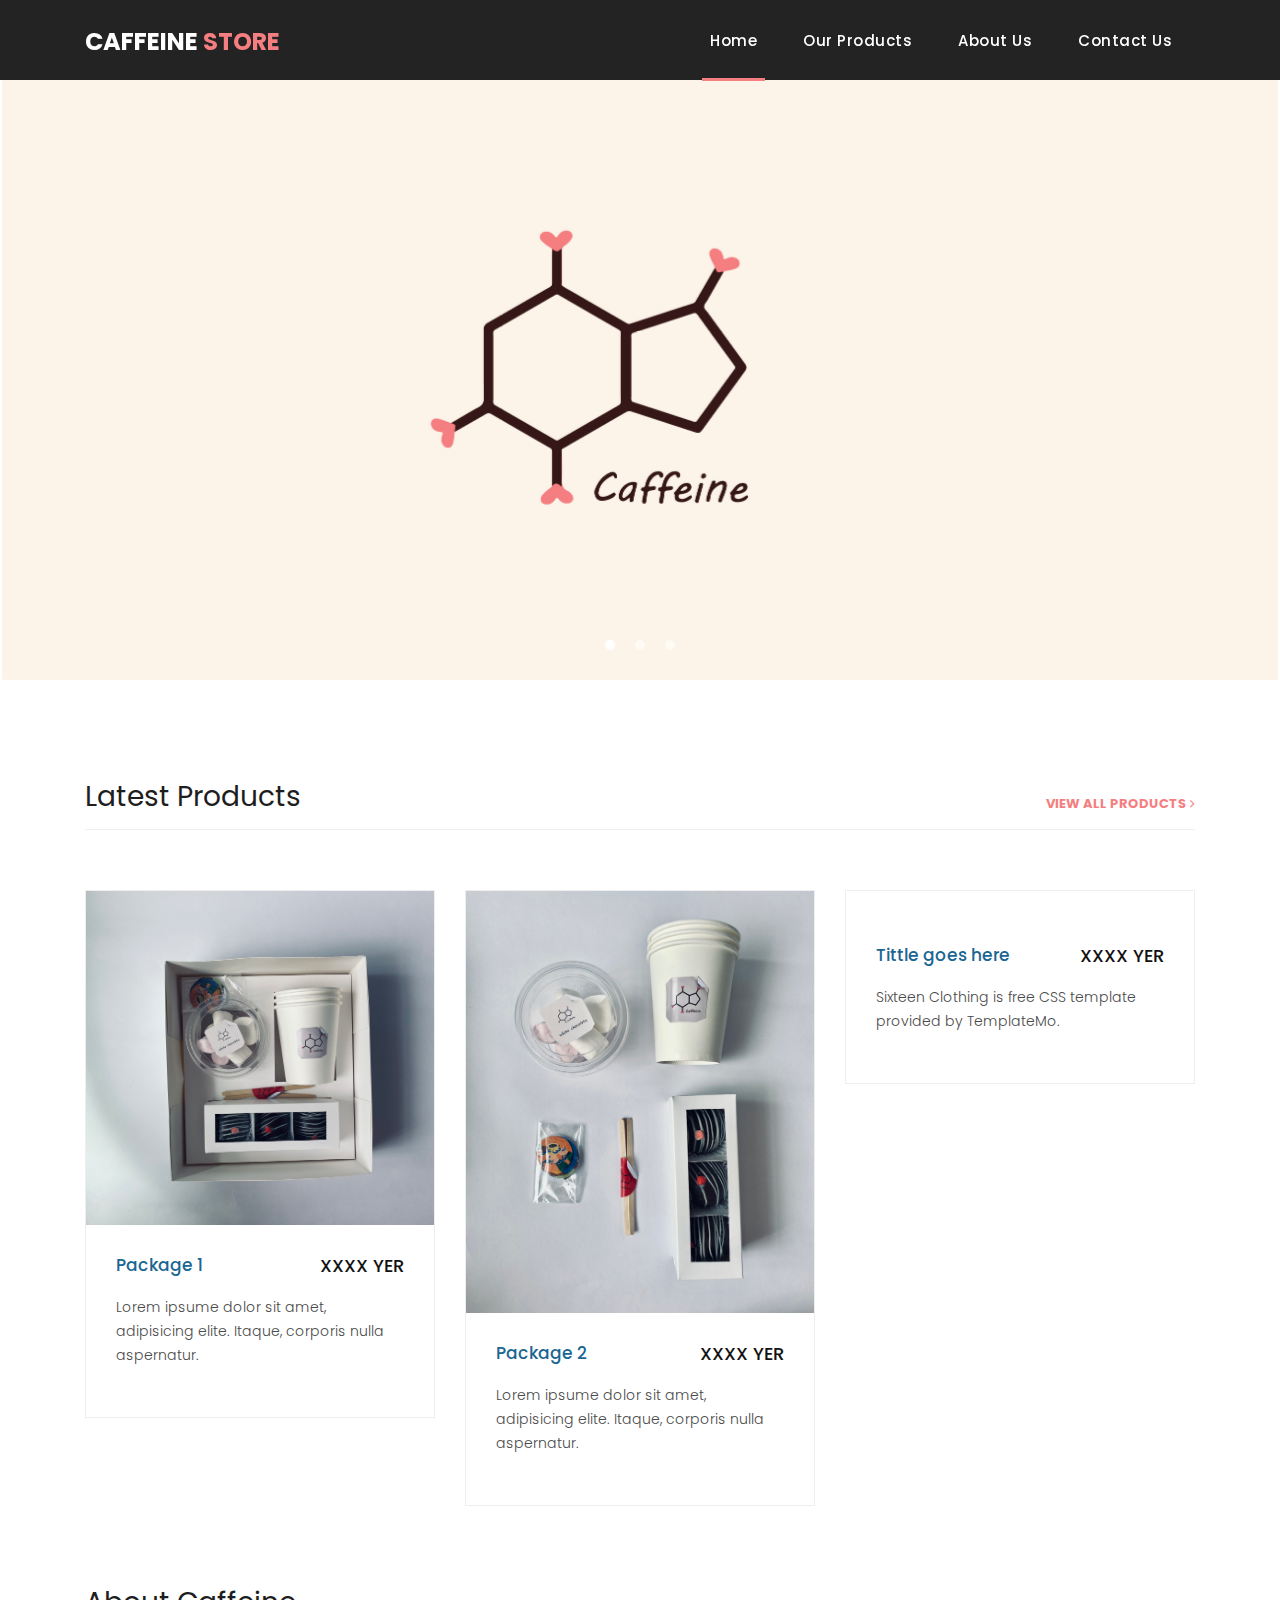
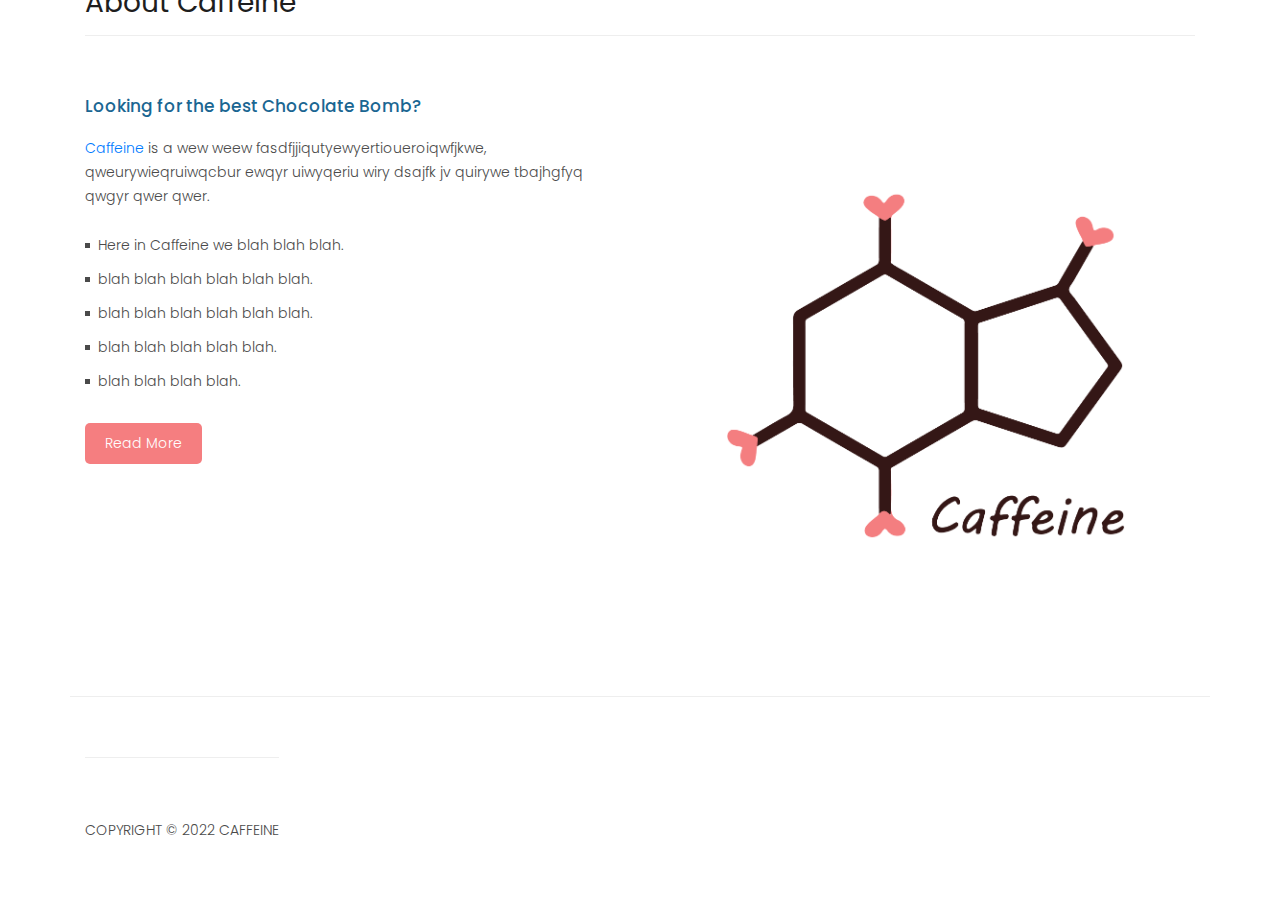
==== index.html @ 4bf2a156 "Add files via upload" ====
<!DOCTYPE html>
<html lang="en">

  <head>

    <meta charset="utf-8">
    <meta name="viewport" content="width=device-width, initial-scale=1, shrink-to-fit=no">
    <meta name="description" content="">
    <meta name="author" content="">
    <link href="https://fonts.googleapis.com/css?family=Poppins:100,200,300,400,500,600,700,800,900&display=swap" rel="stylesheet">

    <title>Caffeine Online Store</title>

    <!-- Bootstrap core CSS -->
    <link href="vendor/bootstrap/css/bootstrap.min.css" rel="stylesheet">
<!--

TemplateMo 546 Sixteen Clothing

https://templatemo.com/tm-546-sixteen-clothing

-->

    <!-- Additional CSS Files -->
    <link rel="stylesheet" href="assets/css/fontawesome.css">
    <link rel="stylesheet" href="assets/css/templatemo-sixteen.css">
    <link rel="stylesheet" href="assets/css/owl.css">

  </head>

  <body>

    <!-- ***** Preloader Start ***** -->
    <div id="preloader">
        <div class="jumper">
            <div></div>
            <div></div>
            <div></div>
        </div>
    </div>  
    <!-- ***** Preloader End ***** -->

    <!-- Header -->
    <header class="">
      <nav class="navbar navbar-expand-lg">
        <div class="container">
          <a class="navbar-brand" href="index.html"><h2>Caffeine <em>Store</em></h2></a>
          <button class="navbar-toggler" type="button" data-toggle="collapse" data-target="#navbarResponsive" aria-controls="navbarResponsive" aria-expanded="false" aria-label="Toggle navigation">
            <span class="navbar-toggler-icon"></span>
          </button>
          <div class="collapse navbar-collapse" id="navbarResponsive">
            <ul class="navbar-nav ml-auto">
              <li class="nav-item active">
                <a class="nav-link" href="index.html">Home
                  <span class="sr-only">(current)</span>
                </a>
              </li> 
              <li class="nav-item">
                <a class="nav-link" href="products.html">Our Products</a>
              </li>
              <li class="nav-item">
                <a class="nav-link" href="about.html">About Us</a>
              </li>
              <li class="nav-item">
                <a class="nav-link" href="contact.html">Contact Us</a>
              </li>
            </ul>
          </div>
        </div>
      </nav>
    </header>

    <!-- Page Content -->
    <!-- Banner Starts Here -->
    <div class="banner header-text">
      <div class="owl-banner owl-carousel">
        <div class="banner-item-01">
          <div class="text-content">
          </div>
        </div>
        <div class="banner-item-02">
          <div class="text-content">
            <h2 style="font-size: xxx-large;" >Get your best products<br><br><br><br><br></h2>
          </div>
        </div>
        <div class="banner-item-03">
          <div class="text-content">
            <h4></h4>
            <h2><br><br><br><br>Best deals</h2>
          </div>
        </div>
      </div>
    </div>
    <!-- Banner Ends Here -->

    <div class="latest-products">
      <div class="container">
        <div class="row">
          <div class="col-md-12">
            <div class="section-heading">
              <h2>Latest Products</h2>
              <a href="products.html">view all products <i class="fa fa-angle-right"></i></a>
            </div>
          </div>
          <div class="col-md-4">
            <div class="product-item">
              <a href="#"><img src="assets/images/product_01.jpg" alt=""></a>
              <div class="down-content">
                <a href="#"><h4>Package 1</h4></a>
                <h6>XXXX YER</h6>
                <p>Lorem ipsume dolor sit amet, adipisicing elite. Itaque, corporis nulla aspernatur.</p>

              </div>
            </div>
          </div>
          <div class="col-md-4">
            <div class="product-item">
              <a href="#"><img src="assets/images/product_02.jpg" alt=""></a>
              <div class="down-content">
                <a href="#"><h4>Package 2</h4></a>
                <h6>XXXX YER</h6>
                <p>Lorem ipsume dolor sit amet, adipisicing elite. Itaque, corporis nulla aspernatur.</p>

              </div>
            </div>
          </div>
          <div class="col-md-4">
            <div class="product-item">
              <a href="#"><img src="assets/images/product_03.jpg" alt=""></a>
              <div class="down-content">
                <a href="#"><h4>Tittle goes here</h4></a>
                <h6>XXXX YER</h6>
                <p>Sixteen Clothing is free CSS template provided by TemplateMo.</p>
              </div>
            </div>
          </div>
          

    <div class="best-features">
      <div class="container">
        <div class="row">
          <div class="col-md-12">
            <div class="section-heading">
              <h2>About Caffeine</h2>
            </div>
          </div>
          <div class="col-md-6">
            <div class="left-content">
              <h4>Looking for the best Chocolate Bomb?</h4>
              <p><a rel="nofollow" href="index.html" target="_parent">Caffeine</a> is a wew weew fasdfjjiqutyewyertioueroiqwfjkwe, qweurywieqruiwqcbur ewqyr uiwyqeriu wiry dsajfk jv quirywe tbajhgfyq qwgyr qwer qwer.</p>
              <ul class="featured-list">
                <li><a href="#">Here in Caffeine we blah blah blah.</a></li>
                <li><a href="#">blah blah blah blah blah blah.</a></li>
                <li><a href="#">blah blah blah blah blah blah.</a></li>
                <li><a href="#">blah blah blah blah blah.</a></li>
                <li><a href="#">blah blah blah blah.</a></li>
              </ul>
              <a href="about.html" class="filled-button">Read More</a>
            </div>
          </div>
          <div class="col-md-6">
            <div class="right-image">
              <img src="assets/images/feature-image.jpg" alt="">
            </div>
          </div>
        </div>
      </div>
    </div>
    
    <footer style="align-items: center;">
      <div class="container">
        <div class="row">
          <div class="col-md-12">
            <div class="inner-content">
              <p>Copyright &copy; 2022 Caffeine
            
            </div>
          </div>
        </div>
      </div>
    </footer>


    <!-- Bootstrap core JavaScript -->
    <script src="vendor/jquery/jquery.min.js"></script>
    <script src="vendor/bootstrap/js/bootstrap.bundle.min.js"></script>


    <!-- Additional Scripts -->
    <script src="assets/js/custom.js"></script>
    <script src="assets/js/owl.js"></script>
    <script src="assets/js/slick.js"></script>
    <script src="assets/js/isotope.js"></script>
    <script src="assets/js/accordions.js"></script>


    <script language = "text/Javascript"> 
      cleared[0] = cleared[1] = cleared[2] = 0; //set a cleared flag for each field
      function clearField(t){                   //declaring the array outside of the
      if(! cleared[t.id]){                      // function makes it static and global
          cleared[t.id] = 1;  // you could use true and false, but that's more typing
          t.value='';         // with more chance of typos
          t.style.color='#fff';
          }
      }
    </script>


  </body>

</html>
---- assets/css/templatemo-sixteen.css ----
/*

TemplateMo 546 Sixteen Clothing

https://templatemo.com/tm-546-sixteen-clothing

*/
body {
  font-family: 'Poppins', sans-serif;
  overflow-x: hidden;
  text-rendering: optimizeLegibility;
  -webkit-font-smoothing: antialiased;
  -moz-osx-font-smoothing: grayscale;
}
p {
	margin-bottom: 0px;
	font-size: 14px;
	font-weight: 300;
	color: #4a4a4a;
	line-height: 24px;
}
a {
	text-decoration: none!important;
}
ul {
	padding: 0;
	margin: 0;
	list-style: none;
}

h1,h2,h3,h4,h5,h6 {
	margin: 0px;
}

ul.social-icons li {
	display: inline-block;
	margin-right: 3px;
}

ul.social-icons li:last-child {
	margin-right: 0px;
}

ul.social-icons li a {
	width: 50px;
	height: 50px;
	display: inline-block;
	line-height: 50px;
	background-color: #eee;
	color: #361616;
	font-size: 18px;
	text-align: center;
	transition: all .3s;
}

ul.social-icons li a:hover {
	background-color: #f57e80;
	color: #fff;
}

a.filled-button {
	background-color: #f57e80;
	color: #fff;
	font-size: 14px;
	text-transform: capitalize;
	font-weight: 300;
	padding: 10px 20px;
	border-radius: 5px;
	display: inline-block;
	transition: all 0.3s;
}

a.filled-button:hover {
	background-color: #121212;
	color: #fff;
}

.section-heading {
	text-align: left;
	margin-bottom: 60px;
	border-bottom: 1px solid #eee;
}

.section-heading h2 {
	font-size: 28px;
	font-weight: 400;
	color: #1e1e1e;
	margin-bottom: 15px;
}

.products-heading {
	background-image: url(../images/products-heading.jpg);
}

.about-heading {
	background-image: url(../images/about-heading.jpg);
}

.contact-heading {
	background-image: url(../images/contact-heading.jpg);
}

.page-heading {
	padding: 210px 0px 130px 0px;
	text-align: center;
	background-position: center center;
	background-repeat: no-repeat;
	background-size: cover;
}

.page-heading .text-content h4 {
	color: #f57e80;
	font-size: 22px;
	text-transform: uppercase;
	font-weight: 700;
	margin-bottom: 15px;
}

.page-heading .text-content h2 {
	color: #361616;
	font-size: 62px;
	text-transform: uppercase;
	letter-spacing: 5px;
}

#preloader {
  overflow: hidden;
  background: #f57e80;
  left: 0;
  right: 0;
  top: 0;
  bottom: 0;
  position: fixed;
  z-index: 9999999;
  color: #fff;
}

#preloader .jumper {
  left: 0;
  top: 0;
  right: 0;
  bottom: 0;
  display: block;
  position: absolute;
  margin: auto;
  width: 50px;
  height: 50px;
}

#preloader .jumper > div {
  background-color: #fff;
  width: 10px;
  height: 10px;
  border-radius: 100%;
  -webkit-animation-fill-mode: both;
  animation-fill-mode: both;
  position: absolute;
  opacity: 0;
  width: 50px;
  height: 50px;
  -webkit-animation: jumper 1s 0s linear infinite;
  animation: jumper 1s 0s linear infinite;
}

#preloader .jumper > div:nth-child(2) {
  -webkit-animation-delay: 0.33333s;
  animation-delay: 0.33333s;
}

#preloader .jumper > div:nth-child(3) {
  -webkit-animation-delay: 0.66666s;
  animation-delay: 0.66666s;
}

@-webkit-keyframes jumper {
  0% {
    opacity: 0;
    -webkit-transform: scale(0);
    transform: scale(0);
  }
  5% {
    opacity: 1;
  }
  100% {
    -webkit-transform: scale(1);
    transform: scale(1);
    opacity: 0;
  }
}

@keyframes jumper {
  0% {
    opacity: 0;
    -webkit-transform: scale(0);
    transform: scale(0);
  }
  5% {
    opacity: 1;
  }
  100% {
    opacity: 0;
  }
}


/* Header Style */
header {
	position: absolute;
	z-index: 99999;
	width: 100%;
	height: 80px;
	background-color: #232323;
	-webkit-transition: all 0.3s ease-in-out 0s;
    -moz-transition: all 0.3s ease-in-out 0s;
    -o-transition: all 0.3s ease-in-out 0s;
    transition: all 0.3s ease-in-out 0s;
}
header .navbar {
	padding: 17px 0px;
}
.background-header .navbar {
	padding: 17px 0px;
}
.background-header {
	top: 0;
	position: fixed;
	background-color: #fff!important;
	box-shadow: 0px 1px 10px rgba(0,0,0,0.1);
}
.background-header .navbar-brand h2 {
	color: #361616!important;
}
.background-header .navbar-nav a.nav-link {
	color: #361616!important;
}
.background-header .navbar-nav .nav-link:hover,
.background-header .navbar-nav .active>.nav-link,
.background-header .navbar-nav .nav-link.active,
.background-header .navbar-nav .nav-link.show,
.background-header .navbar-nav .show>.nav-link {
	color: #f57e80!important;
}
.navbar .navbar-brand {
	float: 	left;
	margin-top: -12px;
	outline: none;
}
.navbar .navbar-brand h2 {
	color: #fff;
	text-transform: uppercase;
	font-size: 24px;
	font-weight: 700;
	-webkit-transition: all .3s ease 0s;
    -moz-transition: all .3s ease 0s;
    -o-transition: all .3s ease 0s;
    transition: all .3s ease 0s;
}
.navbar .navbar-brand h2 em {
	font-style: normal;
	color: #f57e80;
}
#navbarResponsive {
	z-index: 999;
}
.navbar-collapse {
	text-align: center;
}
.navbar .navbar-nav .nav-item {
	margin: 0px 15px;
}
.navbar .navbar-nav a.nav-link {
	text-transform: capitalize;
	font-size: 15px;
	font-weight: 500;
	letter-spacing: 0.5px;
	color: #fff;
	transition: all 0.5s;
	margin-top: 5px;
}
.navbar .navbar-nav .nav-link:hover,
.navbar .navbar-nav .active>.nav-link,
.navbar .navbar-nav .nav-link.active,
.navbar .navbar-nav .nav-link.show,
.navbar .navbar-nav .show>.nav-link {
	color: #fff;
	padding-bottom: 25px;
	border-bottom: 3px solid #f57e80;
}
.navbar .navbar-toggler-icon {
	background-image: none;
}
.navbar .navbar-toggler {
	border-color: #fff;
	background-color: #fff;	
	height: 36px;
	outline: none;
	border-radius: 0px;
	position: absolute;
	right: 30px;
	top: 20px;
}
.navbar .navbar-toggler-icon:after {
	content: '\f0c9';
	color: #f57e80;
	font-size: 18px;
	line-height: 26px;
	font-family: 'FontAwesome';
}



/* Banner Style */
.banner {
	position: relative;
	text-align: center;
	padding-top: 80px;
}

.banner-item-01 {
	padding: 300px 0px;
	background-image: url(../images/slide_01.jpg);
	background-size: cover;
	background-repeat: no-repeat;
	background-position: center center;
}

.banner-item-02 {
	padding: 300px 0px;
	background-image: url(../images/slide_02.jpg);
	background-size: cover;
	background-repeat: no-repeat;
	background-position: center center;
}

.banner-item-03 {
	padding: 300px 0px;
	background-image: url(../images/slide_03.jpg);
	background-size: cover;
	background-repeat: no-repeat;
	background-position: center center;
}

.banner .banner-item {
	max-height: 600px;
}

.banner .text-content {
	position: absolute;
	top: 50%;
	transform: translateY(-50%);
	text-align: center;
	width: 100%;
}

.banner .text-content h4 {
	color: #f57e80;
	font-size: 22px;
	text-transform: uppercase;
	font-weight: 700;
	margin-bottom: 15px;
}

.banner .text-content h2 {
	color: #361616;
	font-size: 62px;
	text-transform: uppercase;
	letter-spacing: 5px;
}

.owl-banner .owl-dots .owl-dot {
  border-radius: 3px;
}
.owl-banner .owl-dots {
    display: -webkit-box;
    display: -webkit-flex;
    display: -ms-flexbox;
    display: flex;
    -ms-flex-pack: center;
    -webkit-justify-content: center;
    justify-content: center;
    position: absolute;
    left: 50%;
    transform: translateX(-50%);
    bottom: 30px;
}
.owl-banner .owl-dots .owl-dot {
    width: 10px;
    height: 10px;
    border-radius: 50%;
    margin: 0 10px;
    background-color: #fff;
    opacity: 0.5;
}
.owl-banner .owl-dots .owl-dot:focus {
    outline: none
}
.owl-banner .owl-dots .owl-dot.active {
    background-color: #fff;
    opacity: 1;
}



/* Latest Produtcs */

.latest-products {
	margin-top: 100px;
}

.latest-products .section-heading a {
	float: right;
	margin-top: -35px;
	text-transform: uppercase;
	font-size: 13px;
	font-weight: 700;
	color: #f57e80;
}

.product-item {
	border: 1px solid #eee;
	margin-bottom: 30px;
}

.product-item .down-content {
	padding: 30px;
	position: relative;
}

.product-item img {
	width: 100%;
	overflow: hidden;
}

.product-item .down-content h4 {
	font-size: 17px;
	color: #1a6692;
	margin-bottom: 20px;
}

.product-item .down-content h6 {
	position: absolute;
	top: 30px;
	right: 30px;
	font-size: 18px;
	color: #121212;
}

.product-item .down-content p {
	margin-bottom: 20px;
}

.product-item .down-content ul li {
	display: inline-block;
}

.product-item .down-content ul li i {
	color: #f57e80;
	font-size: 14px;
}

.product-item .down-content span {
	position: absolute;
	right: 30px;
	bottom: 30px;
	font-size: 13px;
	color: #f57e80;
	font-weight: 500;
}




/* Best Features */

.about-features {
	margin-top: 100px!important;
}

.about-features p {
	border-bottom: 1px solid #eee;
	padding-bottom: 20px;
}

.about-features .container .row {
	padding-bottom: 0px!important;
	border-bottom: none!important;
}

.best-features {
	margin-top: 50px;
}

.best-features .container .row {
	border-bottom: 1px solid #eee;
	padding-bottom: 60px;
}

.best-features img {
	width: 100%;
	overflow: hidden;
}

.best-features h4 {
	font-size: 17px;
	color: #1a6692;
	margin-bottom: 20px;
}

.best-features ul.featured-list li {
	display: block;
	margin-bottom: 10px;
}

.best-features p {
	margin-bottom: 25px;
}

.best-features ul.featured-list li a {
	font-size: 14px;
	color: #4a4a4a;
	font-weight: 300;
	transition: all .3s;
	position: relative;
	padding-left: 13px;
}

.best-features ul.featured-list li a:before {
	content: '';
	width: 5px;
	height: 5px;
	display: inline-block;
	background-color: #4a4a4a;
	position: absolute;
	left: 0;
	transition: all .3s;
	top: 8px;
}

.best-features ul.featured-list li a:hover {
	color: #f57e80;
}

.best-features ul.featured-list li a:hover::before {
	background-color: #f57e80;
}

.best-features .filled-button {
	margin-top: 20px;
}





/* Call To Action */

.call-to-action .inner-content {
	margin-top: 60px;
	padding: 30px;
	background-color: #f7f7f7;
	border-radius: 5px;
}

.call-to-action .inner-content h4 {
	font-size: 17px;
	color: #1a6692;
	margin-bottom: 15px;
}

.call-to-action .inner-content em {
	font-style: normal;
	font-weight: 700;
}

.call-to-action .inner-content .col-md-4 {
	text-align: right;
}

.call-to-action .inner-content .filled-button {
	margin-top: 12px;
}




/* Footer */

footer {
	text-align: center;
}

footer .inner-content {
	border-top: 1px solid #eee;
	margin-top: 60px;
	padding: 60px 0px;
}

footer .inner-content p {
	text-transform: uppercase;
}

footer .inner-content p a {
	color: #f57e80;
	margin-left: 3px;
}




/* Product Page */

.products {
	margin-top: 100px;
}

.products .filters {
	text-align: center;
	border-bottom: 1px solid #eee;
	padding-bottom: 10px;
	margin-bottom: 60px;
}

.products .filters li {
	text-transform: uppercase;
	font-size: 13px;
	font-weight: 700;
	color: #121212;
	display: inline-block;
	margin: 0px 10px;
	transition: all .3s;
	cursor: pointer;
}

.products .filters ul li.active,
.products .filters ul li:hover {
  color: #f57e80;
}

.products ul.pages {
	margin-top: 30px;
	text-align: center;
}

.products ul.pages li {
	display: inline-block;
	margin: 0px 2px;
}

.products ul.pages li a {
	width: 44px;
	height: 44px;
	display: inline-block;
	line-height: 42px;
	border: 1px solid #eee;
	font-size: 15px;
	font-weight: 700;
	color: #121212;
	transition: all .3s;
}

.products ul.pages li a:hover,
.products ul.pages li.active a {
	background-color: #f57e80;
	border-color: #f57e80;
	color: #fff;
}



/* Team Members */

.team-members {
	margin-top: 100px;
}

.team-member {
	border: 1px solid #eee;
	margin-bottom: 30px;
}

.team-member img {
	width: 100%;
	overflow: hidden;
}

.team-member .down-content {
	padding: 30px;
	text-align: center;
}

.team-member .thumb-container {
	position: relative;
}

.team-member .thumb-container .hover-effect {
	position: absolute;
	background-color: #f57e80;
	top: 0;
	left: 0;
	width: 100%;
	height: 100%;
	opacity: 0;
	visibility: hidden;
	transition: all .5s;
}

.team-member .thumb-container .hover-effect .hover-content {
	position: absolute;
	display: inline-block;
	width: 100%;
	text-align: center;
	top: 50%;
	transform: translateY(-50%);
}

.team-member .thumb-container .hover-effect .hover-content ul.social-icons li a:hover {
	background-color: #fff;
	color: #f57e80;
}

.team-member:hover .hover-effect {
	visibility: visible;
	opacity: 1;
}

.team-member .down-content h4 {
	font-size: 17px;
	color: #1a6692;
	margin-bottom: 8px;
}

.team-member .down-content span {
	display: block;
	font-size: 13px;
	color: #f57e80;
	font-weight: 500;
	margin-bottom: 20px;
}




/* Services */

.services {
	background-image: url(../images/services-bg.jpg);
	background-position: center center;
	background-repeat: no-repeat;
	background-size: cover;
	background-attachment: fixed;
	padding: 100px 0px;
}

.services .service-item {
	text-align: center;
}

.services .service-item .icon {
	background-color: #f7f7f7;
	padding: 40px;
}

.services .service-item .icon i {
	width: 100px;
	height: 100px;
	display: inline-block;
	text-align: center;
	line-height: 100px;
	background-color: #f57e80;
	color: #fff;
	font-size: 32px;
}

.services .service-item .down-content {
	background-color: #fff;
	padding: 40px 30px;
}

.services .service-item .down-content h4 {
	font-size: 17px;
	color: #1a6692;
	margin-bottom: 20px;
}

.services .service-item .down-content p {
	margin-bottom: 25px;
}




/* Clients */

.happy-clients {
	margin-top: 100px;
	margin-bottom: 40px;
}

.happy-clients .client-item img {
	max-width: 100%;
	overflow: hidden;
	transition: all .3s;
	cursor: pointer;
}

.happy-clients .client-item img:hover {
	opacity: 0.8;
}




/* Find Us */

.find-us {
	margin-top: 100px;
}

.find-us p {
	border-bottom: 1px solid #eee;
	padding-bottom: 30px;
	margin-bottom: 30px;
}

.find-us h4 {
	font-size: 17px;
	color: #1a6692;
	margin-bottom: 20px;
}

.find-us .left-content {
	margin-left: 30px;
}



/* Send Message */

.send-message {
	margin-top: 100px;
}

.contact-form input {
	font-size: 14px;
	width: 100%;
	height: 44px;
	display: inline-block;
	line-height: 42px;
	border: 1px solid #eee;
	border-radius: 0px;
	margin-bottom: 30px;
}

.contact-form input:focus {
	box-shadow: none;
	border: 1px solid #eee;
}

.contact-form textarea {
	font-size: 14px;
	width: 100%;
	min-width: 100%;
	min-height: 120px;
	height: 120px;
	max-height: 180px;
	border: 1px solid #eee;
	border-radius: 0px;
	margin-bottom: 30px;
}

.contact-form textarea:focus {
	box-shadow: none;
	border: 1px solid #eee;
}

.contact-form button.filled-button {
	background-color: #f57e80;
	color: #fff;
	font-size: 14px;
	text-transform: capitalize;
	font-weight: 300;
	padding: 10px 20px;
	border-radius: 5px;
	display: inline-block;
	transition: all 0.3s;
	border: none;
	outline: none;
	cursor: pointer;
}

.contact-form button.filled-button:hover {
	background-color: #121212;
	color: #fff;
}

.accordion {
	margin-left: 30px;
}

.accordion a {
	cursor: pointer;
	font-size: 17px;
	color: #1a6692!important;
	margin-bottom: 20px;
	transition: all .3s;
}

.accordion a:hover {
	color: #f57e80!important;
}

.accordion a.active {
  color: #f57e80!important;
}

.accordion li .content {
  display: none;
  margin-top: 10px;
}

.accordion li:first-child {
	border-top: 1px solid #eee;
}

.accordion li {
	border-bottom: 1px solid #eee;
	padding: 15px 0px;
}

/* Responsive Style */
@media (max-width: 768px) {
	.banner .text-content {
		width: 90%;
		margin-left: 5%;
	}
	.banner .text-content h4 {
		font-size: 22px;
	}

	.banner .text-content h2 {
		font-size: 36px;
		letter-spacing: 0.5px;
	}
	.banner-item-01,
	.banner-item-02,
	.banner-item-03 {
		padding: 180px 0px;
	}
	.page-heading .text-content h4 {
		font-size: 22px;
	}

	.page-heading .text-content h2 {
		font-size: 36px;
		letter-spacing: 0.5px;
	}
	.latest-products .section-heading a {
		float: none;
		margin-top: 0px;
		display: block;
		margin-bottom: 20px;
	}
	.product-item .down-content h4 {
		margin-bottom: 20px!important;
	}
	.product-item .down-content h6 {
		position: absolute!important;
		top: 30px!important;
		right: 30px!important;
	}
	.product-item .down-content span {
		position: absolute!important;
		right: 30px!important;
		bottom: 30px!important;
	}
	.best-features .left-content {
		margin-bottom: 30px;
	}
	.call-to-action .inner-content {
		text-align: center;
	}
	.call-to-action .inner-content .filled-button {
		text-align: center;
		width: 100%;
		margin-top: 20px;
	}
	.about-features img {
		margin-bottom: 30px;
	}
	.service-item {
		margin-bottom: 30px;
	}
	.find-us #map {
		margin-bottom: 30px;
	}
	.find-us .left-content {
		margin-left: 0px;
	}
	.send-message .accordion {
		margin-top: 30px;
		margin-left: 0px;
	}
}

@media (max-width: 992px) {
	.navbar .navbar-brand {
		position: absolute;
		left: 30px;
		top: 32px;
	}
	.navbar .navbar-brand {
		width: auto;
	}
	.navbar:after {
		display: none;
	}
	#navbarResponsive {
	    z-index: 99999;
	    position: absolute;
	    top: 80px;
	    left: 0;
	    width: 100%;
	    text-align: center;
	    background-color: #fff;
	    box-shadow: 0px 10px 10px rgba(0,0,0,0.1);
	}
	.navbar .navbar-nav .nav-item {
		border-bottom: 1px solid #eee;
	}
	.navbar .navbar-nav .nav-item:last-child {
		border-bottom: none;
	}
	.navbar .navbar-nav a.nav-link {
		padding: 15px 0px;
		color: #1e1e1e!important;
	}
	.navbar .navbar-nav .nav-link:hover,
	.navbar .navbar-nav .active>.nav-link,
	.navbar .navbar-nav .nav-link.active,
	.navbar .navbar-nav .nav-link.show,
	.navbar .navbar-nav .show>.nav-link {
		color: #f57e80!important;
		border-bottom: none!important;
		padding-bottom: 15px;
	}
	.product-item .down-content h4 {
		margin-bottom: 10px;
	}
	.product-item .down-content h6 {
		position: relative;
		top: 0;
		right: 0;
		margin-bottom: 20px;
	}
	.product-item .down-content span {
		position: relative;
		right: 0;
		bottom: 0;
	}
}
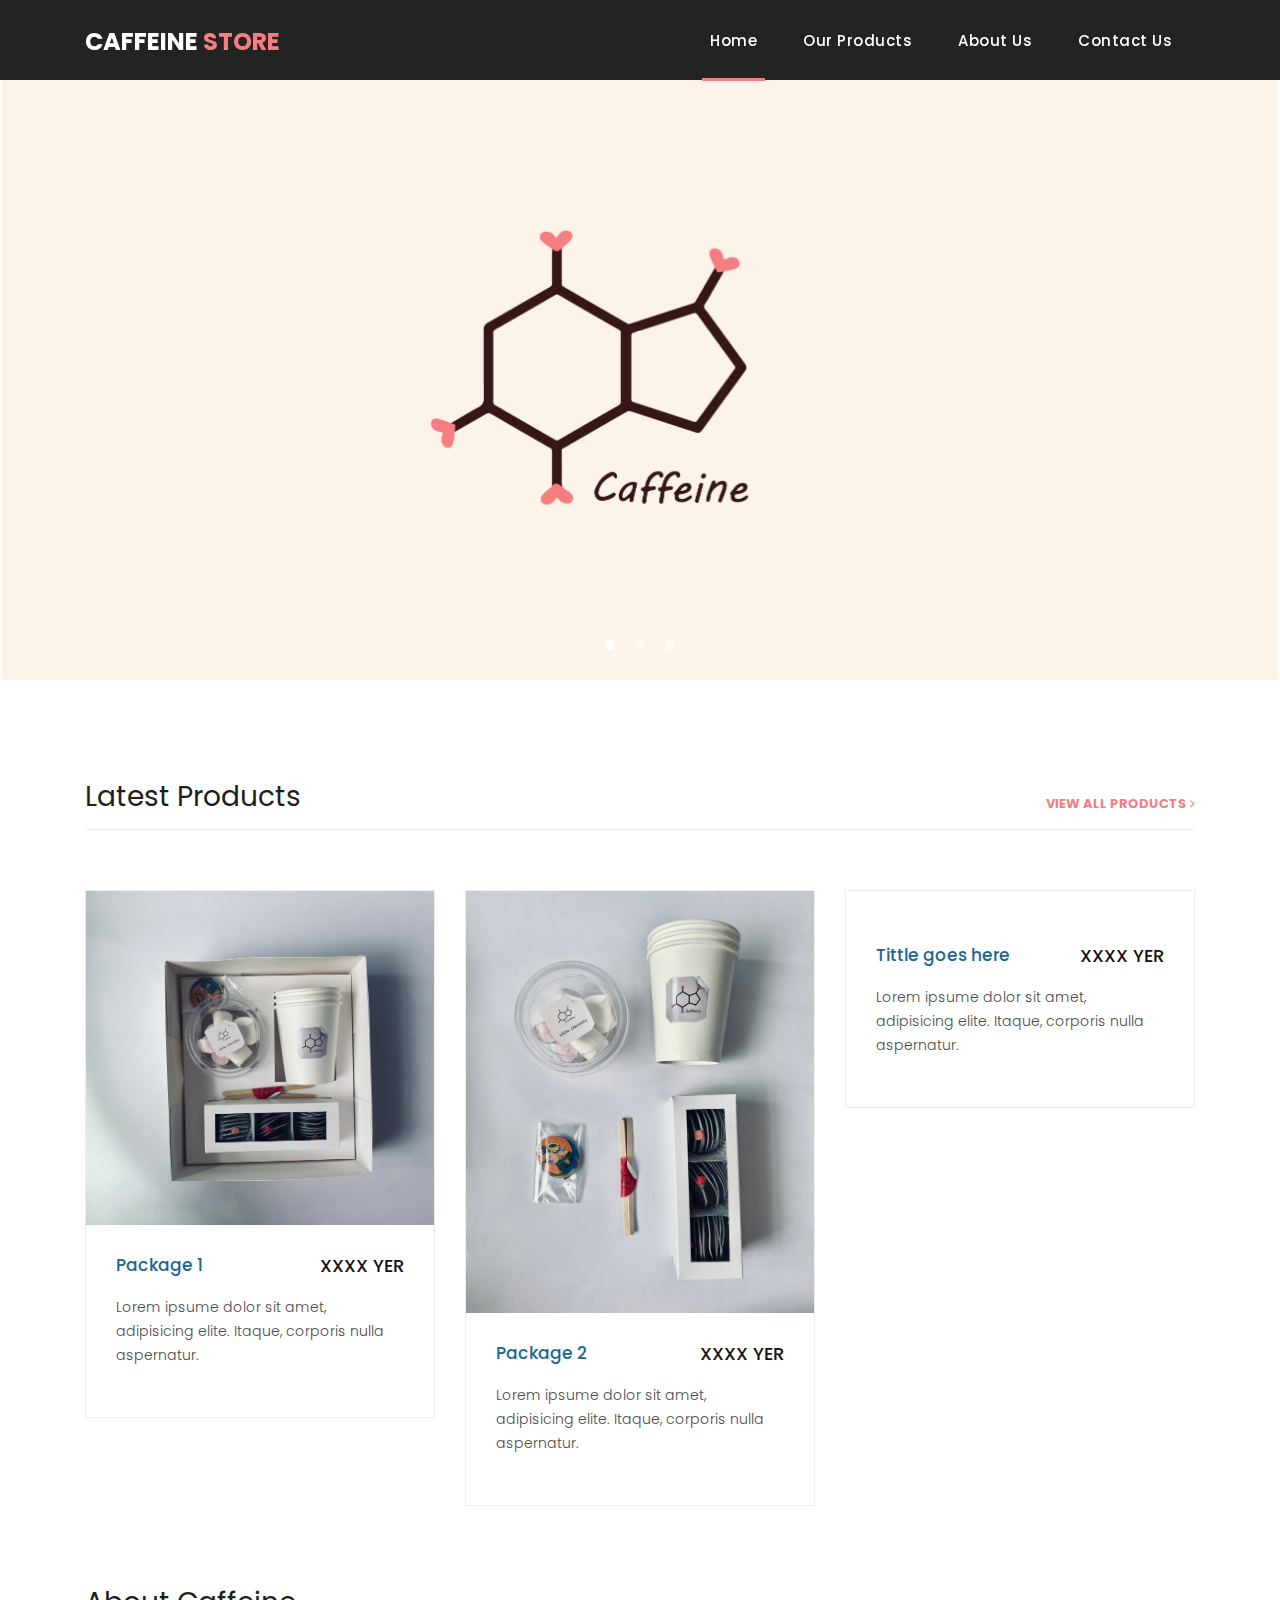
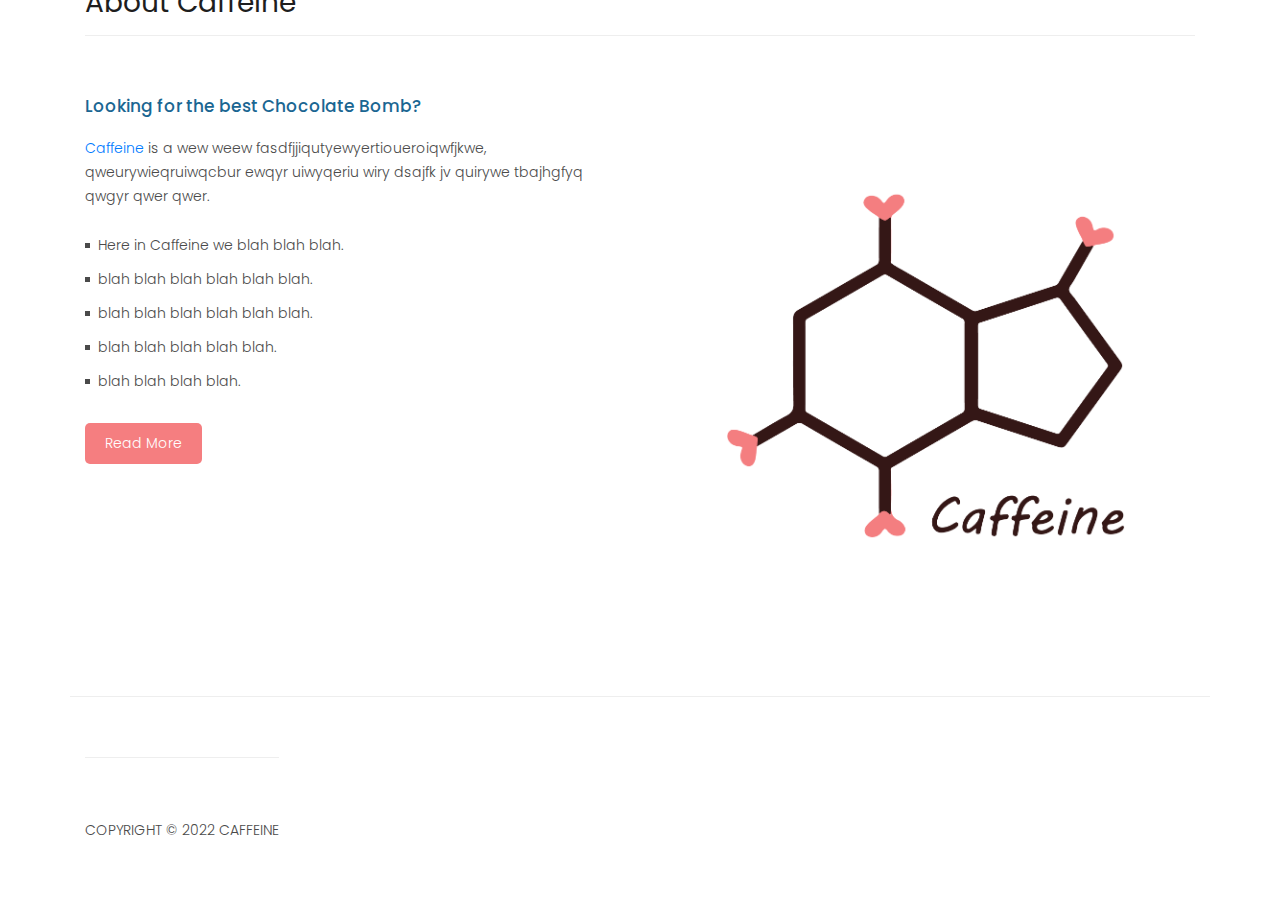
==== commit 8f24b3c1: "index.html" ====
--- a/index.html
+++ b/index.html
@@ -130,7 +130,7 @@
               <div class="down-content">
                 <a href="#"><h4>Tittle goes here</h4></a>
                 <h6>XXXX YER</h6>
-                <p>Sixteen Clothing is free CSS template provided by TemplateMo.</p>
+                <p>Lorem ipsume dolor sit amet, adipisicing elite. Itaque, corporis nulla aspernatur.</p>
               </div>
             </div>
           </div>
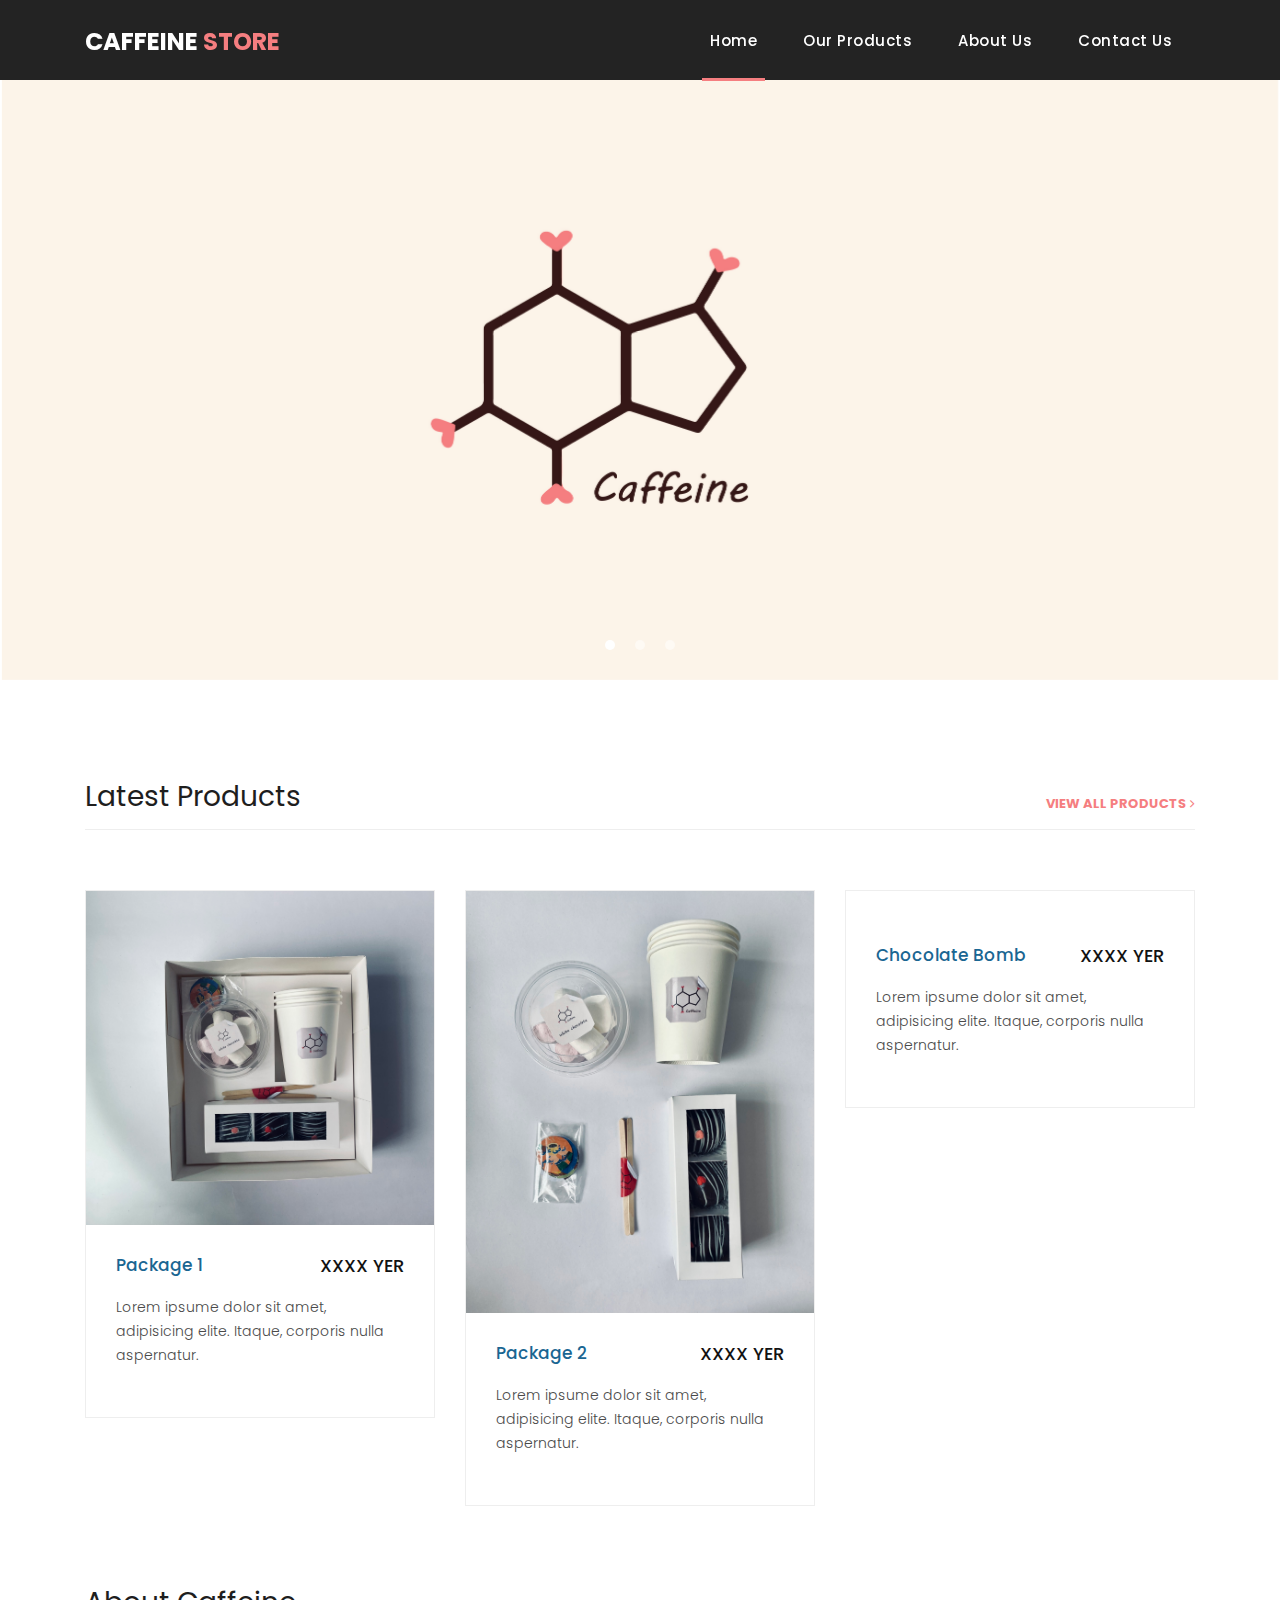
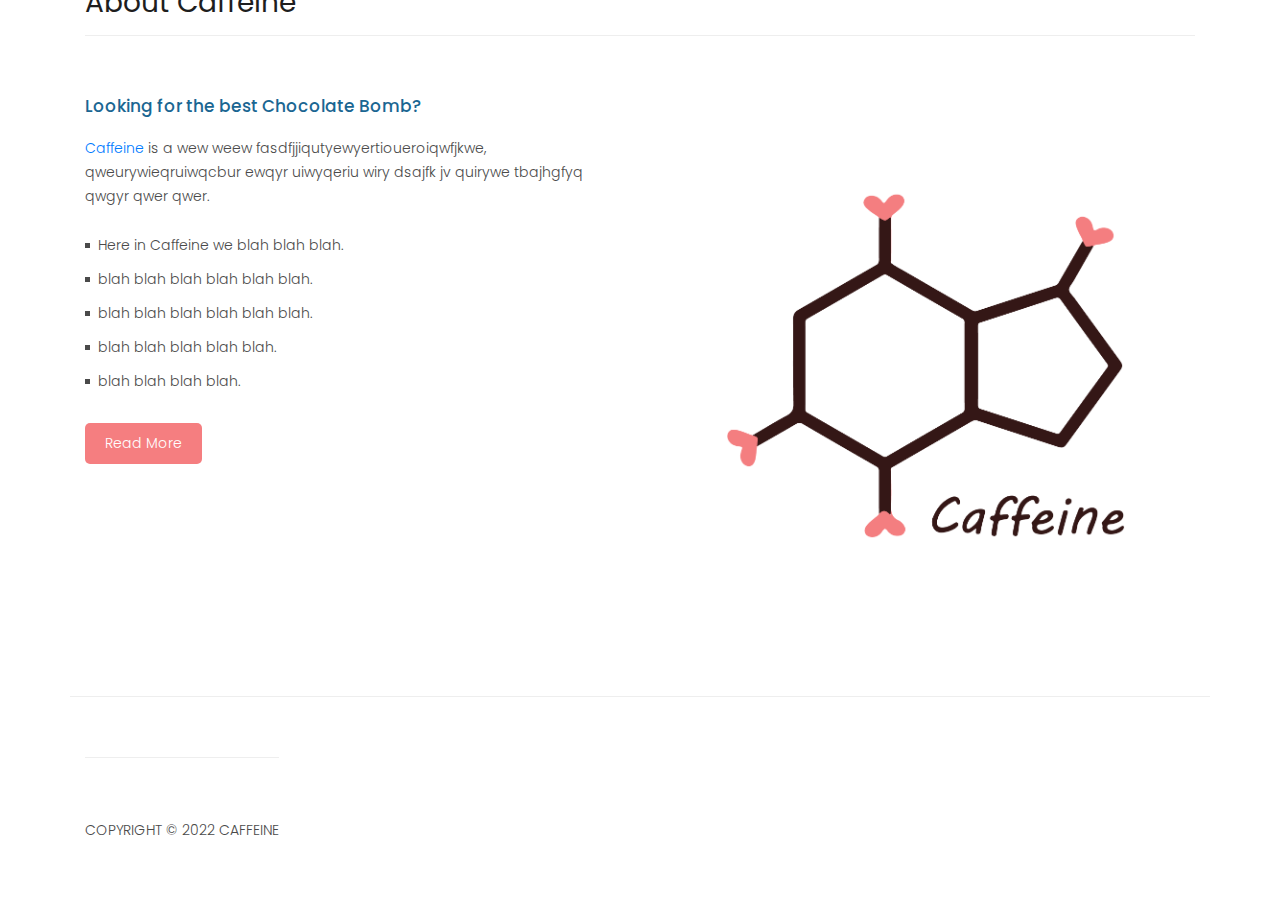
==== commit b80a899a: "index.html" ====
--- a/index.html
+++ b/index.html
@@ -128,7 +128,7 @@
             <div class="product-item">
               <a href="#"><img src="assets/images/product_03.jpg" alt=""></a>
               <div class="down-content">
-                <a href="#"><h4>Tittle goes here</h4></a>
+                <a href="#"><h4>Chocolate Bomb</h4></a>
                 <h6>XXXX YER</h6>
                 <p>Lorem ipsume dolor sit amet, adipisicing elite. Itaque, corporis nulla aspernatur.</p>
               </div>
